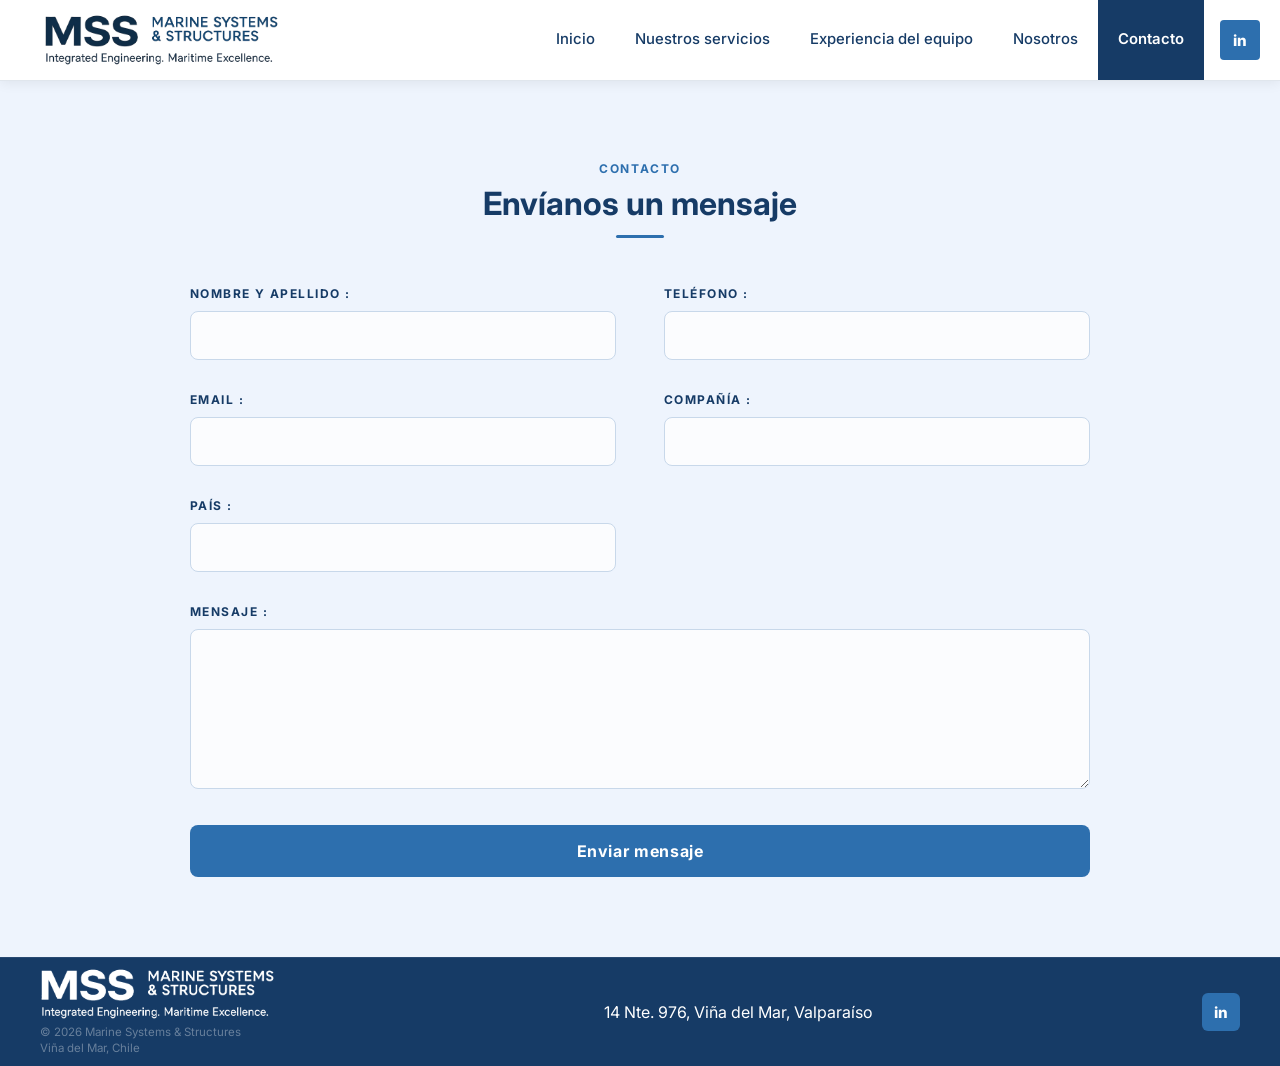
==== contacto.html @ 243c85fb "Add files via upload" ====
<!DOCTYPE html>
<html lang="es">
<head>
  <meta charset="UTF-8" />
  <meta http-equiv="Cache-Control" content="no-cache, no-store, must-revalidate" />
  <meta http-equiv="Pragma" content="no-cache" />
  <meta http-equiv="Expires" content="0" />
  <meta name="viewport" content="width=device-width, initial-scale=1.0" />
  <title>MSS | Contacto</title>
  <meta name="description" content="Contacto MSS — Marine Systems & Structures." />
  <link rel="preconnect" href="https://fonts.googleapis.com" />
  <link rel="preconnect" href="https://fonts.gstatic.com" crossorigin />
  <link href="https://fonts.googleapis.com/css2?family=Playfair+Display:wght@600;700&family=Inter:wght@300;400;500;600;700&display=swap" rel="stylesheet" />
  <link rel="stylesheet" href="css/style.css" />
  <style>
    html, body { scroll-behavior: auto !important; margin: 0;   min-height: 100vh;
    }

    /* ── HEADER ── */
    .site-header {
      background: #ffffff;
      
      border-bottom: 1px solid #e0e6ed;
      position: sticky; top: 0; z-index: 200;
      box-shadow: 0 2px 12px rgba(0,0,0,0.07);
    }
    .header-inner { min-height: 80px; display: flex; align-items: center; justify-content: space-between; }
    .logo-wrap { display: flex; align-items: center; justify-content: center; padding: 0 28px 0 0; margin-left: 24px; background: none; border: none; cursor: pointer; text-decoration: none; flex-shrink: 0; align-self: center; }
    .logo-img { height: 52px; width: auto; max-height: 52px; display: block; object-fit: contain; object-position: left center; }
    .main-nav { display: flex; align-items: stretch; margin-left: auto; }
    .main-nav a {
      display: flex; align-items: center; justify-content: center;
      padding: 0 20px; min-height: 80px; font-size: 0.93rem; font-weight: 500;
      color: var(--blue-dark); text-decoration: none; white-space: nowrap;
      border-bottom: 3px solid transparent; transition: 0.18s ease;
    }
    .main-nav a:hover { color: var(--blue-main); background: rgba(45,111,174,0.06); }
        .main-nav a.active { color: #fff; background: var(--blue-dark); font-weight: 600; }
    .main-nav a.active:hover { color: #fff !important; background: var(--blue-main) !important; }
    .nav-social { display: flex; align-items: center; margin-left: 16px; }
    .social-link.linkedin { width: 40px; height: 40px; display: grid; place-items: center; border-radius: 4px; background: var(--blue-main); color: white; font-weight: 800; font-size: 0.95rem; }
    .menu-toggle { display: none; background: none; border: none; color: var(--blue-main); font-size: 1.7rem; cursor: pointer; align-self: center; }

    /* ── HERO CONTACTO ── */
    .ct-hero {
      background: url("img/hero.jpg") center / cover no-repeat;
      padding: 72px 0 80px;
      position: relative;
      overflow: hidden;
    }
    .ct-hero::before {
      content: "";
      position: absolute;
      inset: 0;
      background: linear-gradient(
        to right,
        rgba(10, 25, 50, 0.72) 0%,
        rgba(10, 25, 50, 0.45) 60%,
        rgba(10, 25, 50, 0.20) 100%
      );
    }
    .ct-hero-inner {
      position: relative;
      z-index: 2;
      max-width: 680px;
    }
    .ct-hero-kicker {
      display: inline-block;
      background: rgba(255,255,255,0.12);
      color: rgba(255,255,255,0.85);
      font-size: 0.74rem;
      font-weight: 700;
      letter-spacing: 0.18em;
      text-transform: uppercase;
      padding: 7px 16px;
      border-radius: 999px;
      margin-bottom: 20px;
    }
    .ct-hero h1 {
      font-family: 'Playfair Display', Georgia, serif;
      font-size: clamp(2.2rem, 4vw, 3.4rem);
      font-weight: 600;
      color: #fff;
      margin: 0 0 18px;
      line-height: 1.1;
    }
    .ct-hero-lead {
      color: rgba(255,255,255,0.78);
      font-size: 1.05rem;
      line-height: 1.65;
      margin: 0;
      font-weight: 300;
    }

    /* ── CUERPO ── */
    .ct-body {
      background: #f5f7fa;
      padding: 60px 0 80px;
    }
    .ct-body .container {
      max-width: 1000px;
    }

    /* Tarjetas info */
    .ct-info-row {
      display: grid;
      grid-template-columns: repeat(3, 1fr);
      gap: 1px;
      background: #dde4ec;
      margin-bottom: 52px;
      box-shadow: 0 4px 20px rgba(0,0,0,0.07);
    }
    .ct-info-card {
      background: #fff;
      padding: 32px 28px;
      display: flex;
      align-items: flex-start;
      gap: 16px;
    }
    .ct-info-icon {
      width: 42px;
      height: 42px;
      border-radius: 10px;
      background: #eef4fb;
      display: flex;
      align-items: center;
      justify-content: center;
      flex-shrink: 0;
    }
    .ct-info-icon svg { width: 20px; height: 20px; }
    .ct-info-label {
      font-size: 0.75rem;
      font-weight: 700;
      text-transform: uppercase;
      letter-spacing: 0.1em;
      color: var(--text-main);
      margin: 0 0 5px;
    }
    .ct-info-value {
      font-size: 0.97rem;
      font-weight: 600;
      color: var(--blue-dark);
      margin: 0;
    }

    /* Formulario */
    .ct-form-wrap {
      background: #fff;
      border-radius: 16px;
      box-shadow: 0 8px 40px rgba(0,0,0,0.08);
      overflow: hidden;
      display: grid;
      grid-template-columns: 1fr;
      max-width: 860px;
      margin: 0 auto;
    }

    /* Panel izquierdo */
    .ct-form-left {
      background: linear-gradient(160deg, var(--blue-dark) 0%, #1e5799 100%);
      padding: 44px 36px;
      display: flex;
      flex-direction: column;
      justify-content: space-between;
    }
    .ct-form-left h2 {
      font-family: 'Playfair Display', Georgia, serif;
      font-size: 1.6rem;
      font-weight: 600;
      color: #fff;
      margin: 0 0 14px;
      line-height: 1.2;
    }
    .ct-form-left p {
      color: rgba(255,255,255,0.72);
      font-size: 0.94rem;
      line-height: 1.65;
      margin: 0 0 36px;
    }
    .ct-form-features {
      display: flex;
      flex-direction: column;
      gap: 16px;
    }
    .ct-form-feat {
      display: flex;
      align-items: flex-start;
      gap: 12px;
    }
    .ct-form-feat-dot {
      width: 8px; height: 8px;
      border-radius: 50%;
      background: rgba(255,255,255,0.5);
      flex-shrink: 0;
      margin-top: 6px;
    }
    .ct-form-feat span {
      color: rgba(255,255,255,0.82);
      font-size: 0.91rem;
      line-height: 1.5;
    }
    .ct-form-left-footer {
      margin-top: auto;
      padding-top: 36px;
      border-top: 1px solid rgba(255,255,255,0.12);
    }
    .ct-form-left-footer p {
      color: rgba(255,255,255,0.5);
      font-size: 0.8rem;
      margin: 0;
    }

    /* LAYOUT PRINCIPAL */
    .ct-layout {
      display: grid;
      grid-template-columns: 1fr;
      gap: 0;
    }
    .ct-msg-img-row {
      display: block;
      margin-bottom: 14px;
      width: 100%;
    }
    .ct-msg-img-row .ct-field { margin-bottom: 0; }
    .ct-msg-img-row textarea { height: 100%; min-height: 160px; max-height: 160px; resize: none; }
    .ct-inline-img {
      border-radius: 12px;
      overflow: hidden;
      box-shadow: 0 4px 18px rgba(22,59,102,0.12);
      min-height: 160px;
      max-height: 160px;
    }
    .ct-inline-img img {
      width: 100%;
      height: 160px;
      object-fit: cover;
      object-position: center 30%;
      display: block;
    }
    .ct-form-panel {
      background: #f5f7fa;
      border-radius: 16px;
      box-shadow: none;
      border: none;
      padding: 36px 36px 32px;
      max-width: 780px;
      margin: 0 auto;
    }
    .ct-form-kicker {
      font-size: 0.75rem;
      font-weight: 700;
      color: var(--blue-main);
      letter-spacing: 0.13em;
      text-transform: uppercase;
      margin: 0 0 8px;
      text-align: center;
    }
    .ct-form-title {
      font-size: 1.5rem;
      font-weight: 700;
      color: var(--blue-dark);
      margin: 0;
      font-family: 'Inter', sans-serif;
      text-align: center;
    }
    .ct-side-img {
      border-radius: 16px;
      overflow: hidden;
      box-shadow: 0 12px 36px rgba(22,59,102,0.14);
      position: sticky;
      top: 100px;
      min-height: 400px;
      background: #e8edf3;
    }
    .ct-side-img img {
      width: 100%;
      height: 100%;
      min-height: 400px;
      object-fit: cover;
      display: block;
    }

    /* Panel derecho — formulario */
    .ct-form-right {
      padding: 44px 44px 44px;
    }
    .ct-form-right h3 {
      font-size: 1.2rem;
      font-weight: 700;
      color: var(--blue-dark);
      margin: 0 0 28px;
    }
    .ct-field-row {
      display: grid;
      grid-template-columns: 1fr 1fr 1fr;
      gap: 14px;
      margin-bottom: 14px;
    }
    .ct-field {
      display: flex;
      flex-direction: column;
      gap: 6px;
    }
    .ct-field label {
      font-size: 0.78rem;
      font-weight: 600;
      text-transform: uppercase;
      letter-spacing: 0.08em;
      color: var(--text-main);
    }
    .ct-field input,
    .ct-field textarea {
      font-family: 'Inter', sans-serif;
      font-size: 0.95rem;
      color: var(--blue-dark);
      background: #f8fafc;
      border: 1.5px solid #dde4ec;
      border-radius: 8px;
      padding: 13px 15px;
      outline: none;
      transition: border-color 0.2s, box-shadow 0.2s;
      resize: none;
    }
    .ct-field input:focus,
    .ct-field textarea:focus {
      border-color: var(--blue-main);
      background: #fff;
      box-shadow: 0 0 0 3px rgba(45,111,174,0.1);
    }
    .ct-field-full { margin-bottom: 14px; }
    .ct-field-full textarea { min-height: 130px; width: 100%; box-sizing: border-box; }
    .ct-submit {
      width: 100%;
      background: var(--blue-main);
      color: #fff;
      border: none;
      border-radius: 8px;
      padding: 15px 24px;
      font-family: 'Inter', sans-serif;
      font-size: 1rem;
      font-weight: 600;
      cursor: pointer;
      letter-spacing: 0.02em;
      transition: background 0.2s, transform 0.15s;
      margin-top: 6px;
    }
    .ct-submit:hover {
      background: var(--blue-dark);
      transform: translateY(-1px);
    }

    /* ── RESPONSIVE ── */
    @media (max-width: 900px) {
      .ct-info-row { grid-template-columns: 1fr; }
      .ct-form-wrap { grid-template-columns: 1fr; }
      .ct-form-left { padding: 32px 28px; }
      .ct-form-right { padding: 32px 28px; }
    }
    @media (max-width: 900px) {
      .ct-layout { grid-template-columns: 1fr; gap: 28px; }
      .ct-side-img { position: static; min-height: 240px; }
      .ct-side-img img { min-height: 240px; }
      .ct-form-panel { padding: 32px 28px; }
    }
    @media (max-width: 820px) {
      .main-nav { display: none; flex-direction: column; width: 100%; background: #fff; }
      .main-nav.active { display: flex; }
      .main-nav a { min-height: 52px; justify-content: flex-start; padding: 0 16px; border-bottom: 1px solid #eee; }
      .menu-toggle { display: block; }
      .header-inner { min-height: auto !important; padding: 10px 0; flex-wrap: wrap; }
      .logo-img { height: 40px; }
      .nav-social { display: none; }
      .ct-hero { padding: 48px 0 56px; }
      .ct-field-row { grid-template-columns: 1fr; }
      .ct-form-left, .ct-form-right { padding: 24px 20px; }
    }
    @media (max-width: 600px) {
      .ct-hero h1 { font-size: 1.5rem; }
      .ct-form-left, .ct-form-right { padding: 20px 16px; }
      .ct-info-row { gap: 16px; }
    }
      
      
  </style>
</head>
<body>

  <header class="site-header" id="siteHeader">
    <div class="container header-inner">
      <a href="index.html" class="logo-wrap" aria-label="Ir al inicio">
        <img src="img/logo2.png" alt="MSS Marine Systems & Structures" class="logo-img" />
      </a>
      <nav class="main-nav" id="mainNav">
        <a href="index.html">Inicio</a>
        <a href="servicios.html">Nuestros servicios</a>
        <a href="experiencia.html">Experiencia del equipo</a>
        <a href="nosotros.html">Nosotros</a>
        <a class="active" href="contacto.html">Contacto</a>
      </nav>
      <div class="nav-social">
        <a href="https://www.linkedin.com/company/mss-marine-systems-structures" target="_blank" class="social-link linkedin" aria-label="LinkedIn">in</a>
      </div>
      <button class="menu-toggle" id="menuToggle" aria-label="Abrir menú">☰</button>
    </div>
  </header>

  <main>

    <!-- ── FORMULARIO ── -->
    <section style="background:#eef4fd; padding: 80px 0;">
      <div class="container" style="position:relative;z-index:2;">

        <div style="text-align:center;margin-bottom:48px;">
          <p style="font-size:0.75rem;font-weight:700;color:var(--blue-main);letter-spacing:0.15em;text-transform:uppercase;margin:0 0 8px;">CONTACTO</p>
          <h3 style="font-size:2rem;font-weight:700;color:var(--blue-dark);margin:0 0 12px;">Envíanos un mensaje</h3>
          <div style="width:48px;height:3px;background:var(--blue-main);margin:0 auto;border-radius:2px;"></div>
        </div>

        <form id="contactForm" style="max-width:900px;margin:0 auto;">
          <div style="display:grid;grid-template-columns:repeat(auto-fit, minmax(280px, 1fr));gap:32px 48px;margin-bottom:32px;">
            <div>
              <label style="display:block;font-size:0.75rem;font-weight:700;color:var(--blue-dark);letter-spacing:0.12em;text-transform:uppercase;margin-bottom:10px;">Nombre y Apellido :</label>
              <input type="text" style="width:100%;box-sizing:border-box;background:rgba(255,255,255,0.75);border:1.5px solid #c8d8ea;border-radius:8px;padding:14px 16px;color:var(--blue-dark);font-size:0.95rem;outline:none;" />
            </div>
            <div>
              <label style="display:block;font-size:0.75rem;font-weight:700;color:var(--blue-dark);letter-spacing:0.12em;text-transform:uppercase;margin-bottom:10px;">Teléfono :</label>
              <input type="tel" style="width:100%;box-sizing:border-box;background:rgba(255,255,255,0.75);border:1.5px solid #c8d8ea;border-radius:8px;padding:14px 16px;color:var(--blue-dark);font-size:0.95rem;outline:none;" />
            </div>
            <div>
              <label style="display:block;font-size:0.75rem;font-weight:700;color:var(--blue-dark);letter-spacing:0.12em;text-transform:uppercase;margin-bottom:10px;">Email :</label>
              <input type="email" style="width:100%;box-sizing:border-box;background:rgba(255,255,255,0.75);border:1.5px solid #c8d8ea;border-radius:8px;padding:14px 16px;color:var(--blue-dark);font-size:0.95rem;outline:none;" />
            </div>
            <div>
              <label style="display:block;font-size:0.75rem;font-weight:700;color:var(--blue-dark);letter-spacing:0.12em;text-transform:uppercase;margin-bottom:10px;">Compañía :</label>
              <input type="text" style="width:100%;box-sizing:border-box;background:rgba(255,255,255,0.75);border:1.5px solid #c8d8ea;border-radius:8px;padding:14px 16px;color:var(--blue-dark);font-size:0.95rem;outline:none;" />
            </div>
            <div>
              <label style="display:block;font-size:0.75rem;font-weight:700;color:var(--blue-dark);letter-spacing:0.12em;text-transform:uppercase;margin-bottom:10px;">País :</label>
              <input type="text" style="width:100%;box-sizing:border-box;background:rgba(255,255,255,0.75);border:1.5px solid #c8d8ea;border-radius:8px;padding:14px 16px;color:var(--blue-dark);font-size:0.95rem;outline:none;" />
            </div>
          </div>
          <div style="margin-bottom:32px;">
            <label style="display:block;font-size:0.75rem;font-weight:700;color:var(--blue-dark);letter-spacing:0.12em;text-transform:uppercase;margin-bottom:10px;">Mensaje :</label>
            <textarea style="width:100%;box-sizing:border-box;background:rgba(255,255,255,0.75);border:1.5px solid #c8d8ea;border-radius:8px;padding:14px 16px;color:var(--blue-dark);font-size:0.95rem;outline:none;min-height:160px;resize:vertical;"></textarea>
          </div>
          <button type="submit" style="width:100%;padding:16px;background:var(--blue-main);color:#fff;border:none;border-radius:8px;font-size:1rem;font-weight:700;cursor:pointer;letter-spacing:0.04em;transition:background 0.2s;">Enviar mensaje</button>
        </form>

      </div>
    </section>

  </main>

  <!-- FOOTER -->

  <script>
    document.getElementById('menuToggle').addEventListener('click', function() {
      document.getElementById('mainNav').classList.toggle('active');
    });
    document.getElementById('contactForm').addEventListener('submit', function(e) {
      e.preventDefault();
      this.innerHTML = '<div style="text-align:center;padding:40px 0;color:var(--blue-dark)"><p style="font-size:1.5rem;margin:0 0 10px">✓</p><p style="font-weight:600;font-size:1.05rem;margin:0 0 8px">Mensaje enviado</p><p style="color:var(--text-main);font-size:0.95rem;margin:0">Te contactaremos en menos de 24 horas hábiles.</p></div>';
    });
    window.addEventListener('pageshow', function(e) {
    if (e.persisted) { window.location.reload(); }
  });
</script>

  <footer style="background:#163b66;border-top:1px solid rgba(255,255,255,0.08);padding:10px 0;width:100%;box-sizing:border-box;">
    <div style="width:100%;max-width:1500px;margin:0 auto;padding:0 40px;box-sizing:border-box;display:flex;align-items:center;justify-content:space-between;gap:24px;">
      <div style="display:flex;flex-direction:column;gap:2px;">
        <img src="img/logo2.png" alt="MSS" style="height:52px;width:auto;object-fit:contain;filter:brightness(0) invert(1);" />
        <p style="font-size:0.72rem;color:rgba(255,255,255,0.35);margin:2px 0 0;line-height:1.4;">&copy; 2026 Marine Systems &amp; Structures<br>Vi&ntilde;a del Mar, Chile</p>
      </div>
      <div style="flex:1;display:flex;align-items:center;justify-content:center;text-align:center;">
        <span style="color:#ffffff;font-size:1rem;font-weight:400;">14 Nte. 976, Vi&ntilde;a del Mar, Valpara&iacute;so</span>
      </div>
      <div style="display:flex;align-items:center;">
        <a href="https://linkedin.com" target="_blank" style="display:flex;align-items:center;justify-content:center;width:38px;height:38px;background:#2d6fae;color:#fff;font-weight:800;font-size:0.95rem;border-radius:6px;text-decoration:none;">in</a>
      </div>
    </div>
  </footer>

</body>
</html>
---- css/style.css ----
:root {
  --blue-main: #2d6fae;
  --blue-dark: #163b66;
  --blue-soft: #97a7b4;
  --blue-light: #5f9cf0;
  --text-main: #24405f;
  --text-soft: #5d7490;
  --bg-main: #ffffff;
  --bg-soft: #f6fbff;
  --white: #ffffff;
  --line: rgba(36, 64, 95, 0.08);
  --shadow: 0 12px 30px rgba(18, 31, 48, 0.08);
  --shadow-strong: 0 18px 40px rgba(18, 31, 48, 0.14);
  --max: 1500px;
}

* {
  box-sizing: border-box;
}

html {
  scroll-behavior: smooth;
  height: 100%;
}

body {
  margin: 0;
  font-family: "Inter", Arial, sans-serif;
  background: var(--bg-main);
  color: var(--text-main);
  display: flex;
  flex-direction: column;
  min-height: 100vh;
}

main {
  flex: 1 0 auto;
  min-height: 0;
}

.site-footer-bottom {
  flex-shrink: 0;
}

a {
  text-decoration: none;
  color: inherit;
}

img {
  max-width: 100%;
  display: block;
}

button,
input,
textarea {
  font: inherit;
}

.container {
  width: min(calc(100% - 40px), var(--max));
  margin: auto;
}

/* HEADER */
.site-header {
  background: #ffffff;

  border-bottom: 1px solid #e0e6ed;
  position: sticky;
  top: 0;
  z-index: 100;
  box-shadow: 0 2px 10px rgba(0,0,0,0.07);
}

.header-inner {
  display: flex;
  align-items: center;
  justify-content: space-between;
  gap: 0;
  min-height: 80px;
}

.logo-wrap {
  display: flex;
  align-items: center;
  padding: 0 28px 0 0;
  margin-left: 0;
  background: none;
  cursor: pointer;
  flex-shrink: 0;
  align-self: stretch;        /* ocupa toda la altura del header */
}

.logo-img {
  height: 52px;
  width: auto;

  object-fit: contain;
  object-position: left center;
  display: block;
}

.main-nav {
  display: flex;
  align-items: stretch;
  margin-left: auto;
}

.main-nav a {
  display: flex;
  align-items: center;
  justify-content: center;
  padding: 0 18px;
  color: var(--blue-dark);
  font-size: 0.93rem;
  font-weight: 500;
  min-height: 80px;
  border-bottom: 3px solid transparent;
  transition: 0.2s ease;
  white-space: nowrap;
  text-decoration: none;
}

.main-nav a:hover {
  color: var(--blue-main);
  background: #f4f8fd;
}

.main-nav a.active {
  color: #fff;
  background: var(--blue-dark);
  font-weight: 600;
}

.main-nav a.active:hover {
  color: #fff;
  background: var(--blue-dark);
}

.nav-social {
  display: flex;
  align-items: center;
}

.social-link {
  width: 40px;
  height: 40px;
  display: grid;
  place-items: center;
  border-radius: 4px;
  font-weight: 800;
}

.linkedin {
  background: var(--blue-main);
  color: white;
}

.menu-toggle {
  display: none;
  background: none;
  border: none;
  color: var(--blue-main);
  font-size: 1.7rem;
  cursor: pointer;
  align-self: center;
}

/* HERO */
.hero-home {
  position: relative;
  min-height: 100vh;
  overflow: hidden;
  background:
    linear-gradient(rgba(20, 35, 55, 0.22), rgba(20, 35, 55, 0.22)),
    url("../img/hero.jpg") center center / cover no-repeat;
}

.hero-home-overlay {
  position: absolute;
  inset: 0;
  background:
    linear-gradient(90deg, rgba(15, 49, 88, 0.36), rgba(15, 49, 88, 0.08)),
    linear-gradient(180deg, rgba(0, 0, 0, 0.12), rgba(0, 0, 0, 0.28));
}

.hero-home-content {
  position: relative;
  z-index: 2;
  min-height: calc(100vh - 80px);
  display: flex;
  align-items: center;
}

.center-hero {
  justify-content: flex-start;
  text-align: left;
}

.hero-home-copy {
  color: white;
  padding: 50px 0;
  max-width: 1100px;
}

.center-text {
  margin: 0;
  max-width: 1100px;
}

.hero-slide-in .hero-item {
  opacity: 0;
  transform: translateX(-40px);
  animation: slideHeroIn 0.9s cubic-bezier(0.25, 0.46, 0.45, 0.94) forwards;
}

.hero-slide-in .hero-item-1 { animation-delay: 0.1s; }
.hero-slide-in .hero-item-2 { animation-delay: 0.2s; }
.hero-slide-in .hero-item-3 { animation-delay: 0.45s; }
.hero-slide-in .hero-item-4 { animation-delay: 0.65s; }
.hero-slide-in .hero-item-5 { animation-delay: 0.85s; }

@keyframes slideHeroIn {
  0%   { opacity: 0; transform: translateX(-40px); }
  60%  { opacity: 1; }
  100% { opacity: 1; transform: translateX(0); }
}

.hero-kicker {
  display: inline-block;
  margin-bottom: 18px;
  font-size: 0.85rem;
  letter-spacing: 0.12em;
  text-transform: uppercase;
  font-weight: 700;
  background: rgba(255, 255, 255, 0.14);
  padding: 10px 16px;
  border-radius: 999px;
}

.center-text h1 {
  margin: 0 0 24px;
  max-width: none;
  font-size: clamp(2rem, 4vw, 3.8rem);
  line-height: 1.08;
  letter-spacing: -0.02em;
  white-space: normal;
  font-family: 'Inter', sans-serif;
  font-weight: 800;
}

.center-text p {
  margin: 20px 0 0;
  max-width: 1100px;
  white-space: nowrap;
  font-size: 1.05rem;
  color: rgba(255, 255, 255, 0.88);
}

.hero-actions {
  display: flex;
  gap: 14px;
  flex-wrap: wrap;
  margin-top: 30px;
  justify-content: center;
}

.hero-btn {
  padding: 14px 22px;
  border-radius: 999px;
  font-weight: 700;
  transition: 0.2s ease;
}

.hero-btn-primary {
  background: var(--blue-main);
  color: white;
  box-shadow: 0 10px 24px rgba(45, 111, 174, 0.25);
}

.hero-btn-secondary {
  background: rgba(255, 255, 255, 0.14);
  color: white;
  border: 1px solid rgba(255, 255, 255, 0.22);
}

/* hero-highlight eliminado — reemplazado por párrafo simple */

/* GENERAL */
.content-section {
  padding: 90px 0;
  background: #ffffff;
}

.section-header h2,
.section-copy h2,
.experience-title-wrap h2 {
  margin: 0;
  font-size: clamp(2rem, 3vw, 3rem);
  color: var(--blue-dark);
  font-weight: 700;
}

.section-line {
  width: 78px;
  height: 4px;
  background: var(--blue-light);
  margin: 18px auto 28px;
}

.section-intro,
.section-copy p {
  font-size: 1.06rem;
  color: var(--text-main);
  margin: 0 0 22px;
  max-width: 900px;
}

.two-col {
  display: grid;
  grid-template-columns: 1fr 1fr;
  gap: 44px;
  align-items: center;
}

.section-image-box {
  background: white;
  padding: 10px;
  box-shadow: var(--shadow);
}

.section-image {
  width: 100%;
  height: 100%;
  min-height: 340px;
  object-fit: cover;
}

/* SERVICIOS */
.services-section,
.about-section,
.contact-section {
  background: #ffffff;
}

.services-panel {
  background: linear-gradient(180deg, #f8fbff, #ffffff);
  border: 1px solid rgba(45, 111, 174, 0.08);
  padding: 34px;
  box-shadow: var(--shadow);
  margin-bottom: 42px;
}

.services-layout {
  display: grid;
  grid-template-columns: 1.1fr 0.9fr;
  gap: 34px;
  align-items: start;
}

.services-left {
  display: flex;
  flex-direction: column;
  gap: 18px;
}

.mini-title {
  font-size: 1.3rem;
  font-weight: 700;
  color: var(--blue-dark);
}

.second-title {
  margin-top: 10px;
}

.service-pill-grid {
  display: grid;
  grid-template-columns: repeat(2, minmax(0, 1fr));
  gap: 18px;
}

.service-pill {
  min-height: 96px;
  border: 2px solid #8bb1db;
  background: white;
  border-radius: 32px;
  padding: 20px 24px;
  color: var(--blue-dark);
  font-weight: 600;
  font-size: 1rem;
  text-align: left;
  cursor: pointer;
  transition: 0.25s ease;
  box-shadow: var(--shadow);
}

.service-pill:hover {
  transform: translateY(-4px);
  border-color: var(--blue-main);
  box-shadow: var(--shadow-strong);
}

.services-note {
  background: var(--bg-soft);
  border-left: 5px solid var(--blue-main);
  padding: 18px 20px;
  color: var(--text-main);
  box-shadow: var(--shadow);
  line-height: 1.6;
}

.services-right {
  display: flex;
  flex-direction: column;
  gap: 18px;
  align-items: center;
  justify-content: flex-start;
}

.services-image-box {
  width: 100%;
  background: white;
  padding: 10px;
  box-shadow: var(--shadow);
  height: 468px;
  overflow: hidden;
}

.services-image {
  width: 100%;
  height: 100%;
  object-fit: cover;
}

.services-more-btn {
  background: var(--blue-main);
  color: white;
  border: none;
  padding: 14px 24px;
  cursor: pointer;
  border-radius: 999px;
  box-shadow: var(--shadow);
  transition: 0.2s ease;
  align-self: center;
}

.services-more-centered {
  transform: translateX(-26%);
}

.services-more-btn:hover {
  transform: translateX(-26%) translateY(-2px);
}

/* PROBLEMAS */
.problems-block {
  background: #f6fbff;
  padding: 34px;
  box-shadow: var(--shadow);
  border-top: 6px solid var(--blue-main);
}

.problems-block h3 {
  margin: 0 0 14px;
  color: var(--blue-dark);
  font-size: 1.6rem;
}

.problem-intro {
  margin: 0 0 18px;
  color: var(--text-main);
}

.problem-grid {
  display: grid;
  grid-template-columns: 1.15fr 0.85fr;
  gap: 26px;
  align-items: start;
}

.problems-block h4 {
  margin: 0 0 14px;
  color: var(--blue-dark);
  font-size: 1.05rem;
}

.problem-list {
  margin: 0;
  padding-left: 22px;
  color: var(--text-main);
}

.problem-list li + li {
  margin-top: 10px;
}

.problem-result {
  background: white;
  border-left: 5px solid var(--blue-light);
  padding: 18px 20px;
  box-shadow: var(--shadow);
}

/* EXPERIENCIA */
.experience-section-classic {
  position: relative;
  padding: 90px 0 60px;
  background: url("../img/apoyo.jpg") center center / cover no-repeat;
  background-attachment: scroll;
}

.page-experience {
  padding-bottom: 40px;
}

.experience-overlay {
  position: absolute;
  inset: 0;
  background: rgba(20, 33, 49, 0.42);
}

.experience-inner {
  position: relative;
  z-index: 2;
}

.experience-title-wrap {
  margin-bottom: 34px;
}

.experience-title-wrap h2 {
  color: white;
  margin-bottom: 10px;
}

.experience-subtitle {
  max-width: 820px;
  margin: 0;
  color: rgba(255, 255, 255, 0.92);
  font-size: 1.02rem;
}

.experience-carousel-wrap {
  display: grid;
  grid-template-columns: 56px 1fr 56px;
  gap: 18px;
  align-items: center;
}

.exp-arrow {
  width: 56px;
  height: 56px;
  border: none;
  border-radius: 50%;
  background: rgba(255,255,255,0.18);
  color: white;
  font-size: 2rem;
  cursor: pointer;
  backdrop-filter: blur(6px);
  transition: 0.2s ease;
}

.exp-arrow:hover {
  background: rgba(255,255,255,0.28);
}

.experience-cards {
  display: grid;
  grid-auto-flow: column;
  grid-auto-columns: calc(33.333% - 19px);
  gap: 28px;
  overflow-x: auto;
  scroll-behavior: smooth;
  scrollbar-width: none;
}

.experience-cards::-webkit-scrollbar {
  display: none;
}

.experience-card {
  color: white;
  display: flex;
  flex-direction: column;
  gap: 18px;
}

.interactive-card {
  cursor: pointer;
  transition: transform 0.25s ease;
}

.interactive-card:hover {
  transform: translateY(-6px);
}

.experience-card-top {
  background: linear-gradient(180deg, rgba(255,255,255,0.88), rgba(255,255,255,0.74));
  color: #162c47;
  padding: 28px 24px;
  min-height: 260px;
  border-radius: 22px;
  line-height: 1.55;
  text-align: center;
  box-shadow: 0 18px 40px rgba(0, 0, 0, 0.14);
  border: 1px solid rgba(255,255,255,0.35);
  display: flex;
  flex-direction: column;
  justify-content: center;
  position: relative;
  overflow: hidden;
}

.experience-card-top::before {
  content: "";
  position: absolute;
  inset: 0 0 auto 0;
  height: 6px;
  background: linear-gradient(90deg, var(--blue-light), var(--blue-main));
}

.experience-card-top p {
  margin: 0;
  font-size: 1rem;
  font-weight: 500;
}

.experience-badge {
  display: inline-block;
  align-self: center;
  margin-bottom: 16px;
  padding: 8px 12px;
  border-radius: 999px;
  background: rgba(45, 111, 174, 0.10);
  color: var(--blue-main);
  font-size: 0.78rem;
  font-weight: 800;
  letter-spacing: 0.08em;
  text-transform: uppercase;
}

.experience-card-bottom {
  display: flex;
  align-items: end;
  justify-content: space-between;
  gap: 14px;
  flex-wrap: wrap;
}

.experience-card h3 {
  margin: 0;
  font-size: 1.02rem;
  line-height: 1.35;
  font-weight: 600;
  color: white;
}

.experience-btn {
  border: none;
  background: linear-gradient(135deg, var(--blue-light), var(--blue-main));
  color: white;
  padding: 12px 18px;
  border-radius: 999px;
  font-weight: 700;
  cursor: pointer;
  box-shadow: 0 10px 24px rgba(45, 111, 174, 0.28);
}

.experience-list-panel {
  margin-top: 34px;
  background: rgba(255,255,255,0.12);
  padding: 24px;
  backdrop-filter: blur(8px);
}

.experience-list-panel h3 {
  margin: 0 0 16px;
  color: white;
}

/* NOSOTROS */
.about-intro {
  font-size: 1.08rem;
  color: var(--text-main);
  margin: 0 0 24px;
}

.about-feature {
  margin-bottom: 18px;
  padding: 18px 20px;
  background: #f7fbff;
  border-left: 5px solid var(--blue-main);
  box-shadow: var(--shadow);
}

.about-feature h3 {
  margin: 0 0 6px;
  color: var(--blue-dark);
  font-size: 1.08rem;
}

.about-feature p {
  margin: 0;
  color: var(--text-main);
}

.about-extra-section {
  padding-top: 0;
}

/* CONTACTO */
.contact-panel {
  background: linear-gradient(180deg, #f8fbff, #ffffff);
  border: 1px solid rgba(45, 111, 174, 0.08);
  box-shadow: var(--shadow);
  padding: 34px;
}

.contact-head {
  display: grid;
  grid-template-columns: 1.1fr 0.9fr;
  gap: 28px;
  align-items: start;
  margin-bottom: 28px;
}

.contact-box-highlight {
  background: linear-gradient(135deg, var(--blue-main), #3f84c6);
  color: white;
  padding: 24px;
  box-shadow: var(--shadow);
  min-height: 100%;
}

.contact-box-highlight h3 {
  margin: 0 0 10px;
  font-size: 1.4rem;
}

.contact-box-highlight p {
  margin: 0;
  color: rgba(255,255,255,0.92);
}

.contact-copy p {
  max-width: none;
}

.contact-data {
  margin-top: 26px;
}

.contact-data p {
  margin: 0 0 10px;
  color: var(--text-main);
}

.contact-form {
  background: white;
  padding: 28px;
  box-shadow: var(--shadow);
}

.contact-form-grid {
  display: grid;
  grid-template-columns: 1fr 1fr;
  gap: 14px;
  margin-bottom: 14px;
}

.contact-form input,
.contact-form textarea {
  width: 100%;
  border: 1px solid #d8dde3;
  padding: 14px 16px;
  background: #fbfbfb;
}

.contact-form textarea {
  min-height: 160px;
  resize: vertical;
  margin-bottom: 14px;
}

.btn-submit {
  background: var(--blue-main);
  color: white;
  border: none;
  padding: 14px 22px;
  cursor: pointer;
  width: fit-content;
}

/* MODALES */
.detail-modal,
.experience-modal {
  position: fixed;
  inset: 0;
  z-index: 999;
  display: none;
}

.detail-modal.active,
.experience-modal.active {
  display: block;
}

.detail-modal-bg,
.experience-modal-backdrop {
  position: absolute;
  inset: 0;
  background: rgba(9, 20, 34, 0.72);
  backdrop-filter: blur(4px);
}

.detail-modal-box,
.experience-modal-box {
  position: relative;
  z-index: 2;
  width: min(94%, 1100px);
  margin: 5vh auto 0;
  background: linear-gradient(180deg, #ffffff, #f6f8fb);
  border-radius: 24px;
  padding: 34px 28px 28px;
  box-shadow: 0 26px 60px rgba(0, 0, 0, 0.22);
  max-height: 88vh;
  overflow: auto;
}

.experience-modal-box {
  width: min(92%, 720px);
  border-top: 6px solid var(--blue-main);
}

.detail-close,
.experience-modal-close {
  position: absolute;
  top: 12px;
  right: 14px;
  width: 42px;
  height: 42px;
  border: none;
  border-radius: 50%;
  background: #edf3f9;
  color: #163b66;
  font-size: 1.5rem;
  cursor: pointer;
}

.detail-block + .detail-block {
  margin-top: 34px;
}

.detail-block h2 {
  margin: 0 0 12px;
  color: var(--blue-dark);
}

.detail-lead {
  margin: 0 0 22px;
  color: var(--text-main);
}

.detail-grid {
  display: grid;
  grid-template-columns: repeat(2, 1fr);
  gap: 18px;
}

.detail-card {
  background: white;
  border-top: 5px solid var(--blue-main);
  padding: 20px;
  box-shadow: var(--shadow);
}

.detail-card h3 {
  margin: 0 0 8px;
  color: var(--blue-dark);
  font-size: 1.08rem;
}

.detail-card p {
  margin: 0;
  color: var(--text-main);
}

.detail-banner {
  margin-top: 22px;
  background: linear-gradient(135deg, var(--blue-light), var(--blue-main));
  color: white;
  padding: 18px 22px;
  font-weight: 700;
  border-radius: 14px;
}

.detail-two-col {
  display: grid;
  grid-template-columns: 1.1fr 0.9fr;
  gap: 24px;
  align-items: start;
}

.detail-image-box img {
  width: 100%;
  min-height: 300px;
  object-fit: cover;
  box-shadow: var(--shadow);
}

.detail-list {
  margin: 0;
  padding-left: 20px;
  color: var(--text-main);
}

.detail-list li + li {
  margin-top: 10px;
}

.detail-listing {
  display: grid;
  gap: 16px;
}

.listing-item {
  background: white;
  padding: 18px 20px;
  border-left: 5px solid var(--blue-main);
  box-shadow: var(--shadow);
}

.listing-item strong {
  display: block;
  margin-bottom: 6px;
  color: var(--blue-dark);
}

.listing-item span {
  color: var(--text-main);
}

.experience-modal-kicker {
  display: inline-block;
  margin-bottom: 12px;
  color: var(--blue-main);
  font-size: 0.82rem;
  font-weight: 800;
  letter-spacing: 0.08em;
  text-transform: uppercase;
}

.experience-modal-box h3 {
  margin: 0 0 14px;
  color: #163b66;
  font-size: 1.8rem;
  line-height: 1.08;
}

.experience-modal-box p {
  margin: 0;
  color: #48627d;
  font-size: 1.02rem;
  line-height: 1.7;
}

/* RESPONSIVE */
@media (max-width: 1100px) {
  .two-col,
  .services-layout,
  .detail-two-col,
  .problem-grid,
  .contact-head {
    grid-template-columns: 1fr;
  }

  .service-pill-grid,
  .detail-grid,
  .contact-form-grid {
    grid-template-columns: 1fr;
  }

  .experience-carousel-wrap {
    grid-template-columns: 1fr;
  }

  .exp-arrow {
    display: none;
  }

  .experience-cards {
    grid-auto-columns: 85%;
  }

  .services-image-box {
    height: 320px;
  }

  .services-more-centered,
  .services-more-btn:hover {
    transform: none;
  }
}

@media (max-width: 820px) {
  .main-nav {
    display: none;
    width: 100%;
    flex-direction: column;
    background: #ffffff;
    margin-left: 0;
  }

  .main-nav.active {
    display: flex;
  }

  .main-nav a {
    min-height: 56px;
    justify-content: flex-start;
    padding: 0 16px;
  }

  .menu-toggle {
    display: block;
  }

  .header-inner {
    min-height: auto;
    padding: 10px 0;
    flex-wrap: wrap;
  }

  .logo-img {
    height: 40px;
    max-height: 40px;
  }

  .hero-home,
  .hero-home-content {
    min-height: 78vh;
  }

  .content-section {
    padding: 54px 0 62px;
  }

  .experience-card-top {
    min-height: 220px;
  }

  .nav-social {
    display: none;
  }

  .experience-cards {
    grid-auto-columns: 100%;
  }

  .services-panel,
  .problems-block,
  .contact-panel {
    padding: 24px;
  }

  .center-text h1 {
    font-size: clamp(1.6rem, 5.5vw, 2.4rem);
    white-space: normal;
    letter-spacing: -0.01em;
  }

  .center-text p {
    font-size: 1.05rem;
  }

  .hero-highlight {
    max-width: 100%;
  }
}
/* ─── EXPERIENCIA EMBEBIDA EN INDEX ─── */
#experiencia {
  position: relative;
  padding: 80px 0 90px;
  background: url("../img/apoyo.jpg") center center / cover no-repeat;
}
#experiencia .exp-overlay {
  position: absolute;
  inset: 0;
  background: rgba(16, 28, 44, 0.50);
  z-index: 1;
}
#experiencia .exp-inner {
  position: relative;
  z-index: 2;
}

/* ── FOOTER GLOBAL ── */
.site-footer-bottom {
  background: #163b66;
  border-top: 1px solid rgba(255,255,255,0.08);
  padding: 10px 0;
  position: relative;
  z-index: 10;
  flex-shrink: 0;
}
.footer-inner {
  display: flex;
  align-items: center;
  justify-content: space-between;
  gap: 24px;
  flex-wrap: wrap;
}
.footer-left {
  display: flex;
  flex-direction: column;
  gap: 2px;
  padding-left: 40px;
}
.footer-logo {
  height: 52px;
  width: auto;
  object-fit: contain;
  filter: brightness(0) invert(1);
}
.footer-copy {
  font-size: 0.72rem;
  color: rgba(255,255,255,0.35);
  margin: 2px 0 0;
  line-height: 1.4;
}
.footer-nav {
  display: flex;
  flex-direction: column;
  gap: 6px;
  align-items: center;
}
.footer-nav span {
  color: #ffffff !important;
  font-size: 1rem;
  font-weight: 400;
  letter-spacing: 0.01em;
}
.footer-right-col {
  display: flex;
  flex-direction: column;
  align-items: flex-end;
  justify-content: center;
  gap: 6px;
  padding-right: 20px;
}
.footer-linkedin {
  display: flex;
  align-items: center;
  justify-content: center;
  width: 38px;
  height: 38px;
  background: #2d6fae;
  color: #fff;
  font-weight: 800;
  font-size: 0.95rem;
  border-radius: 6px;
  text-decoration: none;
  transition: background 0.2s, transform 0.2s;
}
.footer-linkedin:hover { background: #5f9cf0; transform: translateY(-2px); }

/* SHORT PAGE FOOTER FIX */
.short-page .hero-home {
  min-height: calc(100vh - 90px);
  overflow: visible;
}
.short-page .hero-home-content {
  min-height: calc(100vh - 170px);
}
.short-page .experience-section-classic {
  min-height: auto;
}

/* ── RESPONSIVE ADDITIONS ── */
@media (max-width: 768px) {
  /* Footer */
  footer[style], .site-footer-bottom > div {
    flex-direction: column !important;
    align-items: flex-start !important;
    gap: 12px !important;
    padding: 16px 20px !important;
  }
  /* Contact map section */
  .cr-grid {
    grid-template-columns: 1fr !important;
    margin-left: 0 !important;
  }
  .cr-map {
    width: 100% !important;
    height: 220px !important;
  }
  .cr-map iframe {
    width: 100% !important;
    height: 220px !important;
  }
  /* Services modal grid */
  .svm-log-grid {
    grid-template-columns: 1fr !important;
  }
  /* Nosotros image */
  .nos-grid {
    grid-template-columns: 1fr !important;
  }
}

@media (max-width: 600px) {
  /* Contact form new grid */
  form[style*="grid-template-columns:1fr 1fr"] > div,
  div[style*="grid-template-columns:1fr 1fr"] {
    grid-template-columns: 1fr !important;
  }
  /* Footer inline */
  footer > div > div[style*="padding-left"] {
    padding-left: 0 !important;
  }
  footer > div > div[style*="padding-right"] {
    padding-right: 0 !important;
  }
  /* Hero text */
  .hero-home-copy h1 {
    font-size: 1.5rem !important;
  }
  /* Section titles */
  .sec-title {
    font-size: 1.5rem !important;
  }
  .svm-sec1 h2, .svm-sec2 h2 {
    font-size: 1.3rem !important;
  }
}

/* ── SVM SERVICIOS ── */
.svm-sec1 {
  background: #f5f7fa;
  padding: 40px 44px 36px;
  border-radius: 16px 16px 0 0;
}
.svm-sec1 h2 { font-size: 1.7rem; font-weight: 700; color: var(--blue-dark); margin: 0 0 6px; text-align: center; }
.svm-sec1-lead { color: var(--text-main); font-size: 0.97rem; line-height: 1.6; margin: 0 auto 32px; text-align: center; max-width: 640px; }
.svm-ing-grid { display: grid; grid-template-columns: 1fr 1fr; border: 1px solid #d4dce8; }
.svm-ing-item { padding: 28px 28px 24px; border-right: 1px solid #d4dce8; border-bottom: 1px solid #d4dce8; }
.svm-ing-item:nth-child(2n) { border-right: none; }
.svm-ing-item:nth-last-child(-n+2) { border-bottom: none; }
.svm-ing-item h3 { font-size: 1.08rem; font-weight: 700; color: var(--blue-dark); margin: 0 0 12px; line-height: 1.25; }
.svm-ing-item p { margin: 0; color: var(--text-main); font-size: 0.94rem; line-height: 1.6; }
.svm-tag { margin-top: 20px; background: #dde7f3; color: var(--blue-dark); font-size: 0.88rem; font-weight: 600; padding: 12px 20px; text-align: center; border-radius: 4px; }
.svm-sec2 { background: #f5f7fa; padding: 40px 44px 44px; border-radius: 0 0 16px 16px; }
.svm-sec2 h2 { font-size: 1.7rem; font-weight: 700; color: var(--blue-dark); margin: 0 0 6px; text-align: center; }
.svm-sec2-lead { color: var(--text-main); font-size: 0.97rem; line-height: 1.6; margin: 0 auto 28px; max-width: 600px; text-align: center; }
.svm-log-grid { display: grid; grid-template-columns: 1fr 1fr; gap: 44px; align-items: start; }
.svm-log-subtitle { font-size: 1.15rem; font-weight: 700; color: var(--blue-dark); margin: 0 0 14px; }
.svm-bullets { list-style: none; margin: 0 0 24px; padding: 0; display: flex; flex-direction: column; gap: 12px; }
.svm-bullets li { display: flex; align-items: stretch; gap: 10px; color: var(--text-main); font-size: 0.95rem; line-height: 1.55; }
.svm-bullet-dot { width: 3px; height: auto; min-height: 18px; border-radius: 2px; flex-shrink: 0; align-self: stretch; }
.dot-blue { background: #2d6fae; }
.dot-gold { background: #2d6fae; }
.svm-divider { border: none; border-top: 1px solid #e0e6ed; margin: 20px 0; }
.svm-how-title { font-size: 1.15rem; font-weight: 700; color: var(--blue-dark); margin: 0 0 10px; }
.svm-how-text { color: var(--text-main); font-size: 0.94rem; line-height: 1.6; margin: 0 0 20px; }
.svm-log-tag { background: #dde7f3; color: var(--blue-dark); font-size: 0.88rem; font-weight: 600; padding: 11px 20px; border-radius: 4px; display: block; text-align: center; margin: 16px 0 0; }
.svm-log-img { width: 100%; border-radius: 10px; overflow: hidden; display: flex; align-items: flex-start; }
.svm-log-img img { width: 100%; height: auto; object-fit: contain; display: block; }
@media (max-width: 720px) {
  .svm-ing-grid { grid-template-columns: 1fr; }
  .svm-ing-item { border-right: none !important; }
  .svm-log-grid { grid-template-columns: 1fr !important; }
  .svm-sec1, .svm-sec2 { padding: 28px 20px; }
}
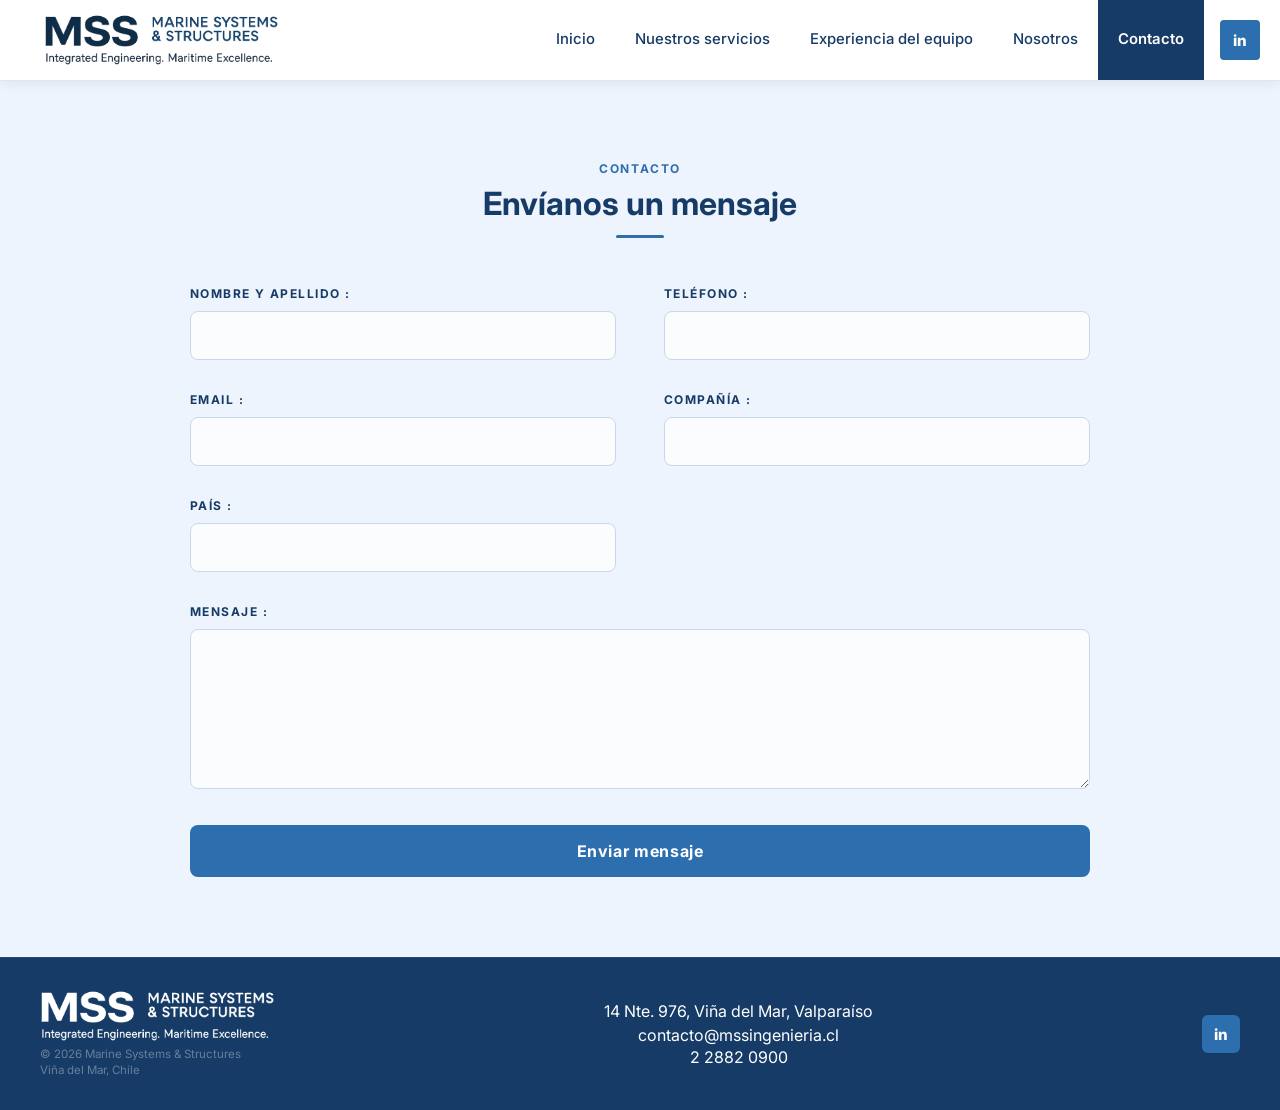
==== commit 6628a15a: "Add files via upload" ====
--- a/contacto.html
+++ b/contacto.html
@@ -395,7 +395,7 @@
         <a href="servicios.html">Nuestros servicios</a>
         <a href="experiencia.html">Experiencia del equipo</a>
         <a href="nosotros.html">Nosotros</a>
-        <a class="active" href="contacto.html">Contacto</a>
+        <a class="active" href="#">Contacto</a>
       </nav>
       <div class="nav-social">
         <a href="https://www.linkedin.com/company/mss-marine-systems-structures" target="_blank" class="social-link linkedin" aria-label="LinkedIn">in</a>
@@ -466,14 +466,18 @@
   });
 </script>
 
-  <footer style="background:#163b66;border-top:1px solid rgba(255,255,255,0.08);padding:10px 0;width:100%;box-sizing:border-box;">
+  <footer style="background:#163b66;border-top:1px solid rgba(255,255,255,0.08);padding:32px 0;width:100%;box-sizing:border-box;">
     <div style="width:100%;max-width:1500px;margin:0 auto;padding:0 40px;box-sizing:border-box;display:flex;align-items:center;justify-content:space-between;gap:24px;">
       <div style="display:flex;flex-direction:column;gap:2px;">
         <img src="img/logo2.png" alt="MSS" style="height:52px;width:auto;object-fit:contain;filter:brightness(0) invert(1);" />
         <p style="font-size:0.72rem;color:rgba(255,255,255,0.35);margin:2px 0 0;line-height:1.4;">&copy; 2026 Marine Systems &amp; Structures<br>Vi&ntilde;a del Mar, Chile</p>
       </div>
       <div style="flex:1;display:flex;align-items:center;justify-content:center;text-align:center;">
-        <span style="color:#ffffff;font-size:1rem;font-weight:400;">14 Nte. 976, Vi&ntilde;a del Mar, Valpara&iacute;so</span>
+        <div style="text-align:center;font-family:'Inter',Arial,sans-serif;">
+          <p style="color:#ffffff;font-size:1rem;font-weight:400;margin:0 0 4px;">14 Nte. 976, Vi&ntilde;a del Mar, Valpara&iacute;so</p>
+          <p style="color:#ffffff;font-size:1rem;font-weight:400;margin:0 0 2px;">contacto@mssingenieria.cl</p>
+          <p style="color:#ffffff;font-size:1rem;font-weight:400;margin:0;">2 2882 0900</p>
+        </div>
       </div>
       <div style="display:flex;align-items:center;">
         <a href="https://linkedin.com" target="_blank" style="display:flex;align-items:center;justify-content:center;width:38px;height:38px;background:#2d6fae;color:#fff;font-weight:800;font-size:0.95rem;border-radius:6px;text-decoration:none;">in</a>
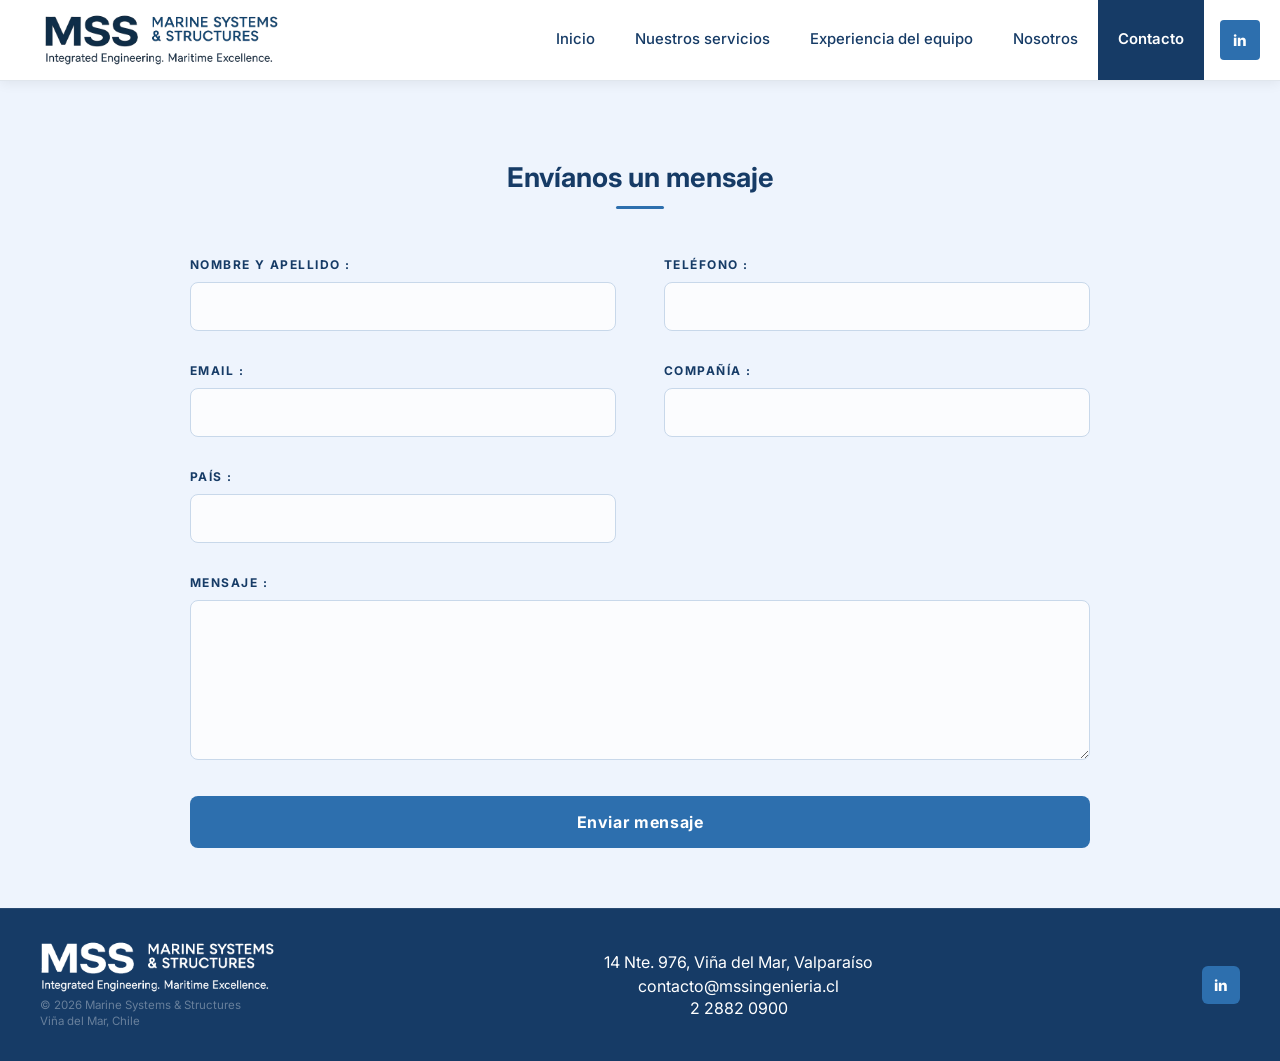
==== commit d4ca89f9: "Add files via upload" ====
--- a/contacto.html
+++ b/contacto.html
@@ -94,8 +94,8 @@
 
     /* ── CUERPO ── */
     .ct-body {
-      background: #f5f7fa;
-      padding: 60px 0 80px;
+      background: linear-gradient(160deg, #eef4fd 0%, #f8fbff 40%, #ffffff 70%);
+      padding: 52px 0 60px;
     }
     .ct-body .container {
       max-width: 1000px;
@@ -238,7 +238,7 @@
       display: block;
     }
     .ct-form-panel {
-      background: #f5f7fa;
+      background: linear-gradient(160deg, #eef4fd 0%, #f8fbff 40%, #ffffff 70%);
       border-radius: 16px;
       box-shadow: none;
       border: none;
@@ -407,12 +407,11 @@
   <main>
 
     <!-- ── FORMULARIO ── -->
-    <section style="background:#eef4fd; padding: 80px 0;">
+    <section style="background:#eef4fd; padding: 80px 0 60px;">
       <div class="container" style="position:relative;z-index:2;">
 
         <div style="text-align:center;margin-bottom:48px;">
-          <p style="font-size:0.75rem;font-weight:700;color:var(--blue-main);letter-spacing:0.15em;text-transform:uppercase;margin:0 0 8px;">CONTACTO</p>
-          <h3 style="font-size:2rem;font-weight:700;color:var(--blue-dark);margin:0 0 12px;">Envíanos un mensaje</h3>
+          <h3 style="font-size:clamp(1.2rem,4vw,1.7rem);font-weight:700;color:var(--blue-dark);margin:0 0 12px;font-family:'Inter',sans-serif;">Envíanos un mensaje</h3>
           <div style="width:48px;height:3px;background:var(--blue-main);margin:0 auto;border-radius:2px;"></div>
         </div>
 
--- a/css/style.css
+++ b/css/style.css
@@ -5,7 +5,7 @@
   --blue-light: #5f9cf0;
   --text-main: #24405f;
   --text-soft: #5d7490;
-  --bg-main: #ffffff;
+  --bg-main: #eef4fd;
   --bg-soft: #f6fbff;
   --white: #ffffff;
   --line: rgba(36, 64, 95, 0.08);
